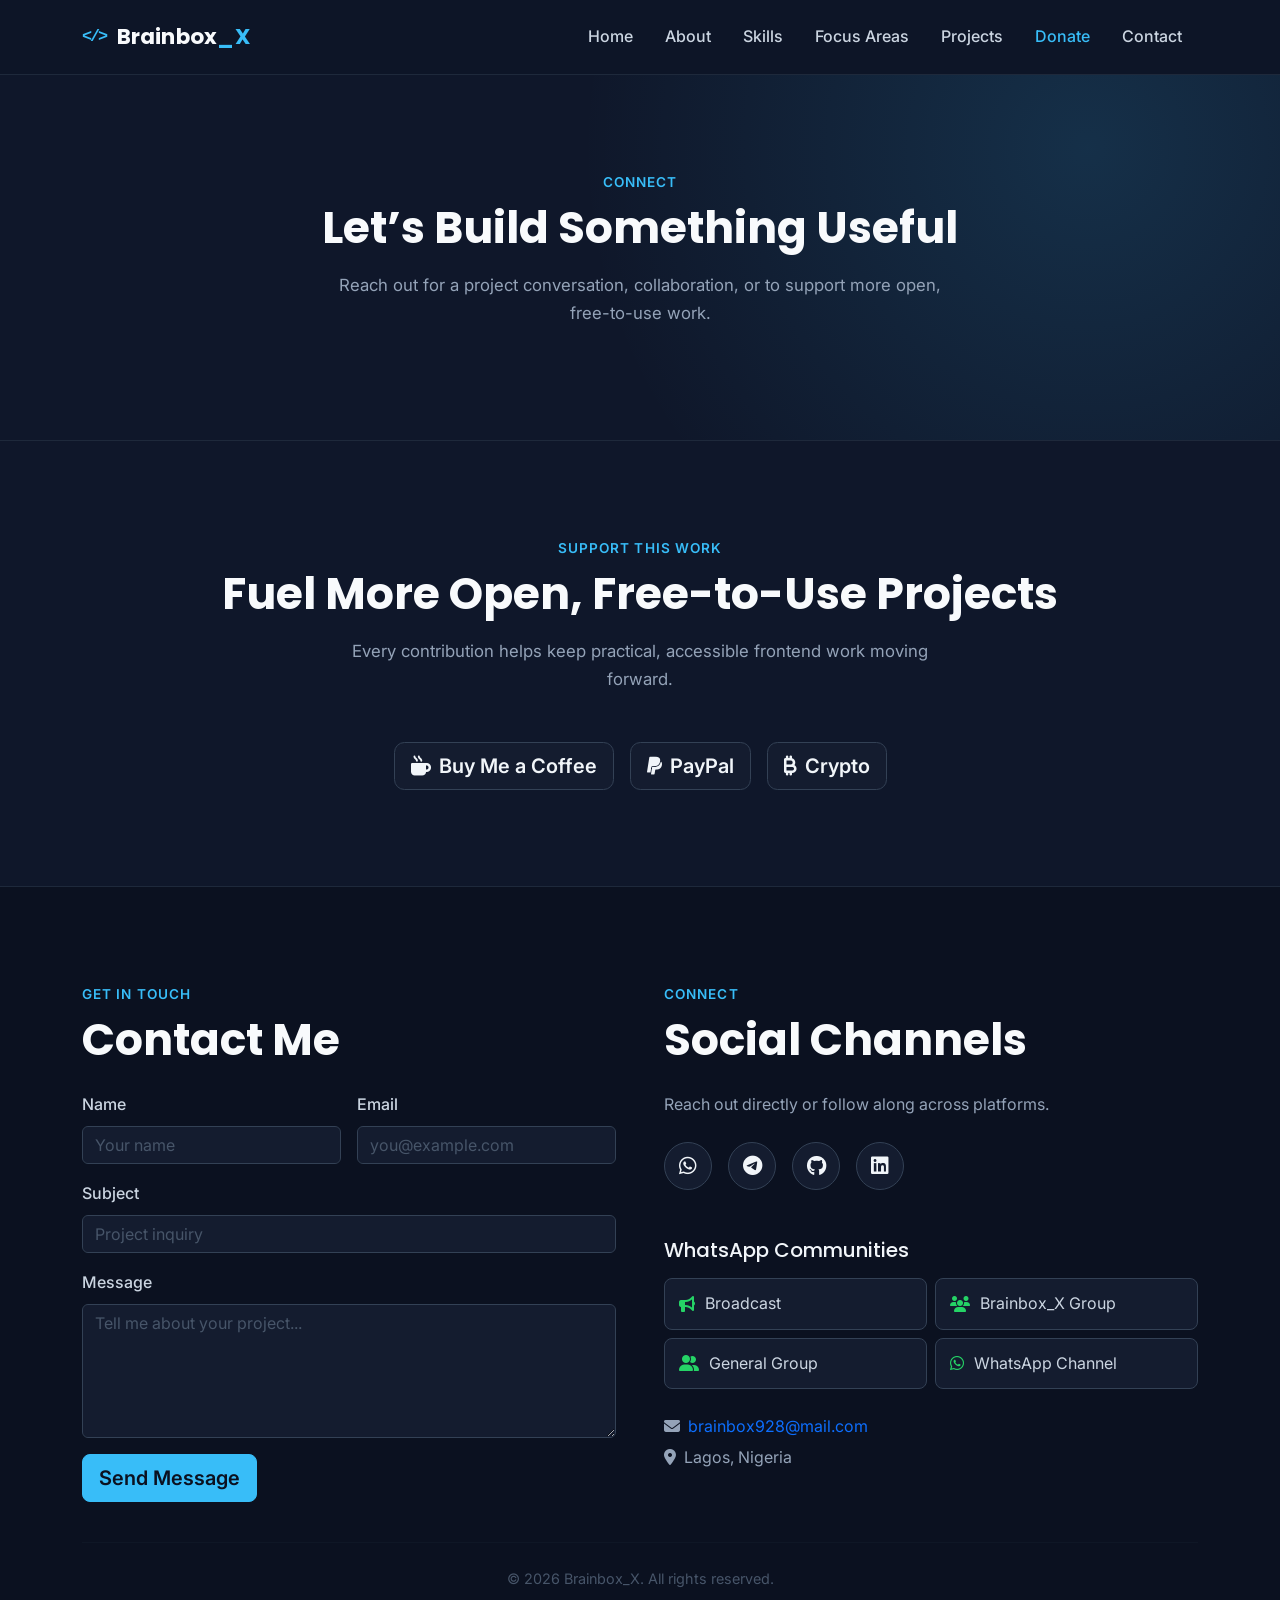
==== contact.html @ 21970d38 "update" ====
<!DOCTYPE html>
<html lang="en">
<head>
  <meta charset="UTF-8">
  <meta name="viewport" content="width=device-width, initial-scale=1.0">
  <title>Contact | Brainbox_X</title>
  <meta name="description" content="Contact Brainbox_X or support ongoing frontend projects.">
  <link href="https://cdn.jsdelivr.net/npm/bootstrap@5.3.3/dist/css/bootstrap.min.css" rel="stylesheet">
  <link rel="stylesheet" href="https://cdnjs.cloudflare.com/ajax/libs/font-awesome/6.5.2/css/all.min.css">
  <link rel="preconnect" href="https://fonts.googleapis.com">
  <link href="https://fonts.googleapis.com/css2?family=Inter:wght@400;500;600&family=Poppins:wght@600;700;800&display=swap" rel="stylesheet">
  <link rel="stylesheet" href="style.css">
</head>
<body>
  <nav class="navbar navbar-expand-lg navbar-dark sticky-top" id="mainNav">
    <div class="container">
      <a class="navbar-brand brand-wordmark" href="index.html#home" aria-label="Brainbox_X home"><span class="brand-mark" aria-hidden="true">&lt;/&gt;</span><span>Brainbox<span class="brand-accent">_X</span></span></a>
      <button class="navbar-toggler" type="button" data-bs-toggle="collapse" data-bs-target="#navMenu" aria-controls="navMenu" aria-expanded="false" aria-label="Toggle navigation"><span class="navbar-toggler-icon"></span></button>
      <div class="collapse navbar-collapse" id="navMenu"><ul class="navbar-nav ms-auto text-center">
        <li class="nav-item"><a class="nav-link" href="index.html#home">Home</a></li>
        <li class="nav-item"><a class="nav-link" href="index.html#about">About</a></li>
        <li class="nav-item"><a class="nav-link" href="index.html#skills">Skills</a></li>
        <li class="nav-item"><a class="nav-link" href="index.html#focus-areas">Focus Areas</a></li>
        <li class="nav-item"><a class="nav-link" href="projects.html">Projects</a></li>
        <li class="nav-item"><a class="nav-link active" href="contact.html#donate" aria-current="page">Donate</a></li>
        <li class="nav-item"><a class="nav-link" href="#contact">Contact</a></li>
      </ul></div>
    </div>
  </nav>

  <main>
    <section class="page-banner section-padding"><div class="container text-center"><p class="section-eyebrow">Connect</p><h1 class="section-heading mb-3">Let’s Build Something Useful</h1><p class="section-subheading mx-auto">Reach out for a project conversation, collaboration, or to support more open, free-to-use work.</p></div></section>

    <section id="donate" class="section-padding donate-section text-center">
      <div class="container">
        <p class="section-eyebrow">Support This Work</p>
        <h2 class="section-heading mb-3">Fuel More Open, Free-to-Use Projects</h2>
        <p class="section-subheading mx-auto mb-5">Every contribution helps keep practical, accessible frontend work moving forward.</p>
        <div class="d-flex flex-wrap justify-content-center gap-3">
          <a href="#" class="btn btn-donate btn-coffee btn-lg"><i class="fa-solid fa-mug-hot me-2"></i>Buy Me a Coffee</a>
          <a href="#" class="btn btn-donate btn-paypal btn-lg"><i class="fa-brands fa-paypal me-2"></i>PayPal</a>
          <a href="#" class="btn btn-donate btn-crypto btn-lg"><i class="fa-solid fa-bitcoin-sign me-2"></i>Crypto</a>
        </div>
      </div>
    </section>

    <section id="contact" class="footer-section section-padding">
      <div class="container"><div class="row g-5">
        <div class="col-lg-6">
          <p class="section-eyebrow">Get In Touch</p><h2 class="section-heading mb-4">Contact Me</h2>
          <form class="contact-form" action="#" method="POST" novalidate><div class="row g-3">
            <div class="col-md-6"><label for="contactName" class="form-label">Name</label><input type="text" class="form-control" id="contactName" name="name" placeholder="Your name" required></div>
            <div class="col-md-6"><label for="contactEmail" class="form-label">Email</label><input type="email" class="form-control" id="contactEmail" name="email" placeholder="you@example.com" required></div>
            <div class="col-12"><label for="contactSubject" class="form-label">Subject</label><input type="text" class="form-control" id="contactSubject" name="subject" placeholder="Project inquiry"></div>
            <div class="col-12"><label for="contactMessage" class="form-label">Message</label><textarea class="form-control" id="contactMessage" name="message" rows="5" placeholder="Tell me about your project..." required></textarea></div>
            <div class="col-12"><button type="submit" class="btn btn-accent btn-lg">Send Message</button></div>
          </div></form>
        </div>
        <div class="col-lg-6"><p class="section-eyebrow">Connect</p><h2 class="section-heading mb-4">Social Channels</h2><p class="text-body-secondary mb-4">Reach out directly or follow along across platforms.</p>
          <div class="social-icons d-flex flex-wrap gap-3 mb-5">
            <a href="https://wa.me/message/YDNRHAYWZTXXD1" class="social-icon-link" aria-label="Chat with me on WhatsApp" title="WhatsApp" target="_blank" rel="noopener noreferrer"><i class="fa-brands fa-whatsapp"></i></a>
            <a href="https://t.me/Brianbox928" class="social-icon-link" aria-label="Message me on Telegram" title="Telegram" target="_blank" rel="noopener noreferrer"><i class="fa-brands fa-telegram"></i></a>
            <a href="https://github.com/brainbox928-boop" class="social-icon-link" aria-label="View my GitHub profile" title="GitHub" target="_blank" rel="noopener noreferrer"><i class="fa-brands fa-github"></i></a>
            <a href="https://www.linkedin.com/in/shakirudeen-lawal-1766a616?utm_source=share&amp;utm_campaign=share_via&amp;utm_content=profile&amp;utm_medium=android_app" class="social-icon-link" aria-label="View my LinkedIn profile" title="LinkedIn" target="_blank" rel="noopener noreferrer"><i class="fa-brands fa-linkedin"></i></a>
          </div>
          <div class="whatsapp-links"><h3 class="h5 mb-3">WhatsApp Communities</h3><div class="row g-2">
            <div class="col-sm-6"><a href="https://chat.whatsapp.com/GsTxCUesppBF0Qcx4Iez3P" class="whatsapp-link" target="_blank" rel="noopener noreferrer"><i class="fa-solid fa-bullhorn"></i><span>Broadcast</span></a></div>
            <div class="col-sm-6"><a href="https://chat.whatsapp.com/F6AKpV8dTba9DwYqaaEumW" class="whatsapp-link" target="_blank" rel="noopener noreferrer"><i class="fa-solid fa-users"></i><span>Brainbox_X Group</span></a></div>
            <div class="col-sm-6"><a href="https://chat.whatsapp.com/Ex9ykt5oJ2N9fnAo6uM5Qc" class="whatsapp-link" target="_blank" rel="noopener noreferrer"><i class="fa-solid fa-user-group"></i><span>General Group</span></a></div>
            <div class="col-sm-6"><a href="https://whatsapp.com/channel/0029VbDLFtIKbYMU2PDTPY1N" class="whatsapp-link" target="_blank" rel="noopener noreferrer"><i class="fa-brands fa-whatsapp"></i><span>WhatsApp Channel</span></a></div>
          </div></div>
          <div class="footer-meta mt-4"><p class="text-body-secondary mb-1"><i class="fa-solid fa-envelope me-2"></i><a href="mailto:brainbox928@mail.com">brainbox928@mail.com</a></p><p class="text-body-secondary"><i class="fa-solid fa-location-dot me-2"></i>Lagos, Nigeria</p></div>
        </div>
      </div><hr class="footer-divider"><p class="text-center footer-copy mb-0">&copy; <span id="year"></span> Brainbox_X. All rights reserved.</p></div>
    </section>
  </main>
  <script src="https://cdn.jsdelivr.net/npm/bootstrap@5.3.3/dist/js/bootstrap.bundle.min.js"></script>
  <script src="script.js"></script>
</body>
</html>
---- style.css ----
/* =================================================================
   PORTFOLIO STYLESHEET
   Modern dark/light slate theme. Colors are defined as CSS variables
   below — edit the :root block to re-theme the entire site.
   ================================================================= */

:root {
  /* Slate dark palette */
  --slate-950: #0b1120;
  --slate-900: #0f172a;
  --slate-850: #141c2f;
  --slate-800: #1e293b;
  --slate-700: #334155;
  --slate-600: #475569;
  --slate-400: #94a3b8;
  --slate-300: #cbd5e1;
  --slate-100: #f1f5f9;
  --slate-50:  #f8fafc;

  /* Accent (light blue / cyan) */
  --accent: #38bdf8;
  --accent-dark: #0ea5e9;
  --accent-soft: rgba(56, 189, 248, 0.15);

  --font-heading: "Poppins", sans-serif;
  --font-body: "Inter", sans-serif;

  --section-padding-y: 6rem;
}

/* =================================================================
   BASE / TYPOGRAPHY
   ================================================================= */
html {
  scroll-behavior: smooth;
}

body {
  background-color: var(--slate-950);
  color: var(--slate-300);
  font-family: var(--font-body);
  line-height: 1.7;
}

.text-body-secondary {
  color: var(--slate-400) !important;
}

h1, h2, h3, h4, h5, h6 {
  font-family: var(--font-heading);
  color: var(--slate-50);
  font-weight: 700;
}

a {
  text-decoration: none;
}

.section-padding {
  padding-top: var(--section-padding-y);
  padding-bottom: var(--section-padding-y);
}

.section-alt {
  background-color: var(--slate-900);
}

.section-eyebrow {
  color: var(--accent);
  font-weight: 600;
  letter-spacing: 0.08em;
  text-transform: uppercase;
  font-size: 0.85rem;
  margin-bottom: 0.5rem;
}

.section-heading {
  font-size: clamp(1.75rem, 2.5vw + 1rem, 2.75rem);
}

.section-subheading {
  color: var(--slate-400);
  max-width: 640px;
  font-size: 1.05rem;
}

.page-banner {
  background:
    radial-gradient(circle at 85% 20%, var(--accent-soft) 0%, transparent 45%),
    var(--slate-900);
  border-bottom: 1px solid var(--slate-800);
}

.text-gradient {
  background: linear-gradient(90deg, var(--accent) 0%, #818cf8 100%);
  -webkit-background-clip: text;
  background-clip: text;
  color: transparent;
}

.skills-section {
  background-color: var(--slate-900);
}

.skills-list {
  display: flex;
  flex-wrap: wrap;
  gap: 0.75rem;
}

.skill-chip {
  border: 1px solid var(--slate-700);
  border-radius: 999px;
  color: var(--slate-100);
  background-color: var(--slate-850);
  padding: 0.65rem 0.9rem;
  font-size: 0.9rem;
  font-weight: 600;
}

/* Reusable accent button */
.btn-accent {
  background-color: var(--accent);
  border-color: var(--accent);
  color: var(--slate-950);
  font-weight: 600;
}

.btn-accent:hover,
.btn-accent:focus {
  background-color: var(--accent-dark);
  border-color: var(--accent-dark);
  color: var(--slate-950);
}

/* =================================================================
   1. NAVIGATION
   ================================================================= */
#mainNav {
  background-color: rgba(15, 23, 42, 0.85);
  backdrop-filter: blur(10px);
  border-bottom: 1px solid var(--slate-800);
  padding: 0.85rem 0;
}

.navbar-brand {
  font-family: var(--font-heading);
  font-weight: 700;
  font-size: 1.35rem;
  color: var(--slate-50) !important;
  display: inline-flex;
  align-items: center;
}

.brand-wordmark {
  gap: 0.65rem;
  letter-spacing: 0.01em;
}

.brand-mark {
  color: var(--accent);
  font-family: "SFMono-Regular", Consolas, "Liberation Mono", monospace;
  font-size: 1.05rem;
  font-weight: 700;
  letter-spacing: -0.12em;
  line-height: 1;
}

.brand-accent {
  color: var(--accent);
}

#mainNav .nav-link {
  color: var(--slate-300);
  font-weight: 500;
  padding: 0.5rem 1rem;
  transition: color 0.2s ease;
}

#mainNav .nav-link:hover,
#mainNav .nav-link.active {
  color: var(--accent);
}

/* =================================================================
   2. HERO SECTION
   ================================================================= */
.hero-section {
  min-height: 90vh;
  background:
    radial-gradient(circle at 80% 20%, var(--accent-soft) 0%, transparent 45%),
    linear-gradient(180deg, var(--slate-950) 0%, var(--slate-900) 100%);
  padding-top: 4rem;
  padding-bottom: 4rem;
}

.hero-eyebrow {
  color: var(--accent);
  font-weight: 600;
  letter-spacing: 0.1em;
  text-transform: uppercase;
  font-size: 0.95rem;
  margin-bottom: 1rem;
}

.hero-heading {
  font-size: clamp(2.25rem, 4vw + 1rem, 3.75rem);
  line-height: 1.15;
  margin-bottom: 1.5rem;
}

.hero-subtext {
  color: var(--slate-400);
  font-size: 1.1rem;
  max-width: 640px;
  margin: 0 auto 2.25rem;
}

@media (min-width: 992px) {
  .hero-subtext {
    margin-left: 0;
  }
}

/* =================================================================
   ABOUT SECTION
   ================================================================= */
.about-photo {
  border-radius: 1.5rem;
  border: 1px solid var(--slate-800);
}

.about-stats {
  border-top: 1px solid var(--slate-800);
  padding-top: 1.5rem;
  margin-top: 0.5rem;
}

.stat-number {
  color: var(--accent);
  font-size: 2rem;
  margin-bottom: 0.15rem;
}

.stat-label {
  color: var(--slate-400);
  font-size: 0.9rem;
  margin-bottom: 0;
}

/* =================================================================
   3. MODULAR AUDIENCE TABS (FOCUS AREAS)
   ================================================================= */
.focus-tabs {
  border-bottom: 1px solid var(--slate-800);
  gap: 0.5rem;
  flex-wrap: wrap;
}

.focus-tabs .nav-link {
  color: var(--slate-400);
  font-weight: 600;
  border: none;
  border-bottom: 3px solid transparent;
  border-radius: 0;
  padding: 0.85rem 1.25rem;
  background: transparent;
}

.focus-tabs .nav-link:hover {
  color: var(--slate-100);
}

.focus-tabs .nav-link.active {
  color: var(--accent);
  background: transparent;
  border-bottom-color: var(--accent);
}

.focus-tab-content {
  background-color: var(--slate-850);
  border: 1px solid var(--slate-800);
  border-top: none;
  border-radius: 0 0 1rem 1rem;
  padding: 2.5rem;
}

.pane-heading {
  font-size: 1.5rem;
  margin-bottom: 1rem;
}

.feature-list {
  list-style: none;
  padding-left: 0;
  margin-top: 1.25rem;
}

.feature-list li {
  margin-bottom: 0.6rem;
  color: var(--slate-300);
}

.feature-list i {
  color: var(--accent);
  margin-right: 0.5rem;
}

/* =================================================================
   4. MARKETPLACE SHOWCASE
   ================================================================= */
.marketplace-section {
  background:
    radial-gradient(circle at 15% 85%, var(--accent-soft) 0%, transparent 50%),
    var(--slate-900);
  border-top: 1px solid var(--slate-800);
  border-bottom: 1px solid var(--slate-800);
}

.badge-progress {
  background-color: var(--accent-soft);
  color: var(--accent);
  font-weight: 600;
  font-size: 0.8rem;
  letter-spacing: 0.05em;
  text-transform: uppercase;
  padding: 0.45rem 0.9rem;
  border-radius: 50rem;
}

.progress-item span {
  font-size: 0.9rem;
  color: var(--slate-300);
}

.progress {
  background-color: var(--slate-800);
  height: 0.6rem;
  border-radius: 50rem;
}

.progress-bar {
  background-color: var(--accent);
}

/* =================================================================
   5. PROJECT GRID / CARDS
   ================================================================= */
.project-card {
  background-color: var(--slate-850);
  border: 1px solid var(--slate-800);
  border-radius: 1rem;
  overflow: hidden;
  transition: transform 0.25s ease, box-shadow 0.25s ease, border-color 0.25s ease;
}

.project-card:hover {
  transform: translateY(-6px);
  border-color: var(--accent);
  box-shadow: 0 20px 35px -15px rgba(56, 189, 248, 0.25);
}

.project-card .card-img-top {
  height: 200px;
  object-fit: cover;
  background-color: var(--slate-800);
}

.project-card .card-title {
  color: var(--slate-50);
}

.project-description {
  margin-bottom: 0.85rem;
}

.project-advantage {
  margin: 0 0 1rem;
  padding: 0.75rem 0.85rem;
  border-left: 3px solid var(--accent);
  color: var(--slate-100);
  background-color: rgba(56, 189, 248, 0.14);
  font-size: 0.92rem;
  line-height: 1.55;
}

.project-advantage strong {
  display: block;
  margin-bottom: 0.2rem;
  color: var(--accent);
  font-size: 0.78rem;
  letter-spacing: 0.04em;
  text-transform: uppercase;
}

/* =================================================================
   6. DONATION SECTION
   ================================================================= */
.donate-section {
  background-color: var(--slate-900);
}

.btn-donate {
  font-weight: 600;
  border-radius: 0.65rem;
  border: 1px solid var(--slate-700);
  color: var(--slate-100);
  background-color: var(--slate-850);
  transition: transform 0.2s ease, border-color 0.2s ease;
}

.btn-donate:hover {
  transform: translateY(-3px);
  color: var(--slate-50);
}

.btn-coffee:hover { border-color: #f59e0b; color: #f59e0b; }
.btn-paypal:hover { border-color: #0ea5e9; color: #0ea5e9; }
.btn-crypto:hover { border-color: #f7931a; color: #f7931a; }

/* =================================================================
   7. CONTACT & FOOTER
   ================================================================= */
.footer-section {
  background-color: var(--slate-950);
  border-top: 1px solid var(--slate-800);
}

.contact-form .form-label {
  color: var(--slate-300);
  font-weight: 500;
}

.contact-form .form-control {
  background-color: var(--slate-850);
  border: 1px solid var(--slate-700);
  color: var(--slate-100);
}

.contact-form .form-control:focus {
  background-color: var(--slate-850);
  border-color: var(--accent);
  color: var(--slate-100);
  box-shadow: 0 0 0 0.2rem var(--accent-soft);
}

.contact-form .form-control::placeholder {
  color: var(--slate-600);
}

.social-icons .social-icon-link {
  width: 3rem;
  height: 3rem;
  display: inline-flex;
  align-items: center;
  justify-content: center;
  border-radius: 50%;
  border: 1px solid var(--slate-700);
  color: var(--slate-100);
  font-size: 1.25rem;
  background-color: var(--slate-850);
  transition: background-color 0.2s ease, color 0.2s ease, transform 0.2s ease;
}

.social-icon-link:hover,
.social-icon-link:focus {
  background-color: var(--accent);
  color: var(--slate-950);
  transform: translateY(-3px);
}

.whatsapp-links h3 {
  color: var(--slate-100);
}

.whatsapp-link {
  display: flex;
  align-items: center;
  gap: 0.65rem;
  min-height: 3rem;
  padding: 0.7rem 0.85rem;
  border: 1px solid var(--slate-700);
  border-radius: 0.5rem;
  color: var(--slate-200);
  background-color: var(--slate-850);
  text-decoration: none;
  transition: background-color 0.2s ease, border-color 0.2s ease, color 0.2s ease, transform 0.2s ease;
}

.whatsapp-link i {
  color: #25d366;
}

.whatsapp-link:hover,
.whatsapp-link:focus {
  border-color: #25d366;
  color: var(--slate-50);
  background-color: var(--slate-800);
  transform: translateY(-2px);
}

.footer-divider {
  border-color: var(--slate-800);
  margin: 2.5rem 0 1.5rem;
}

.footer-copy {
  color: var(--slate-600);
  font-size: 0.9rem;
}
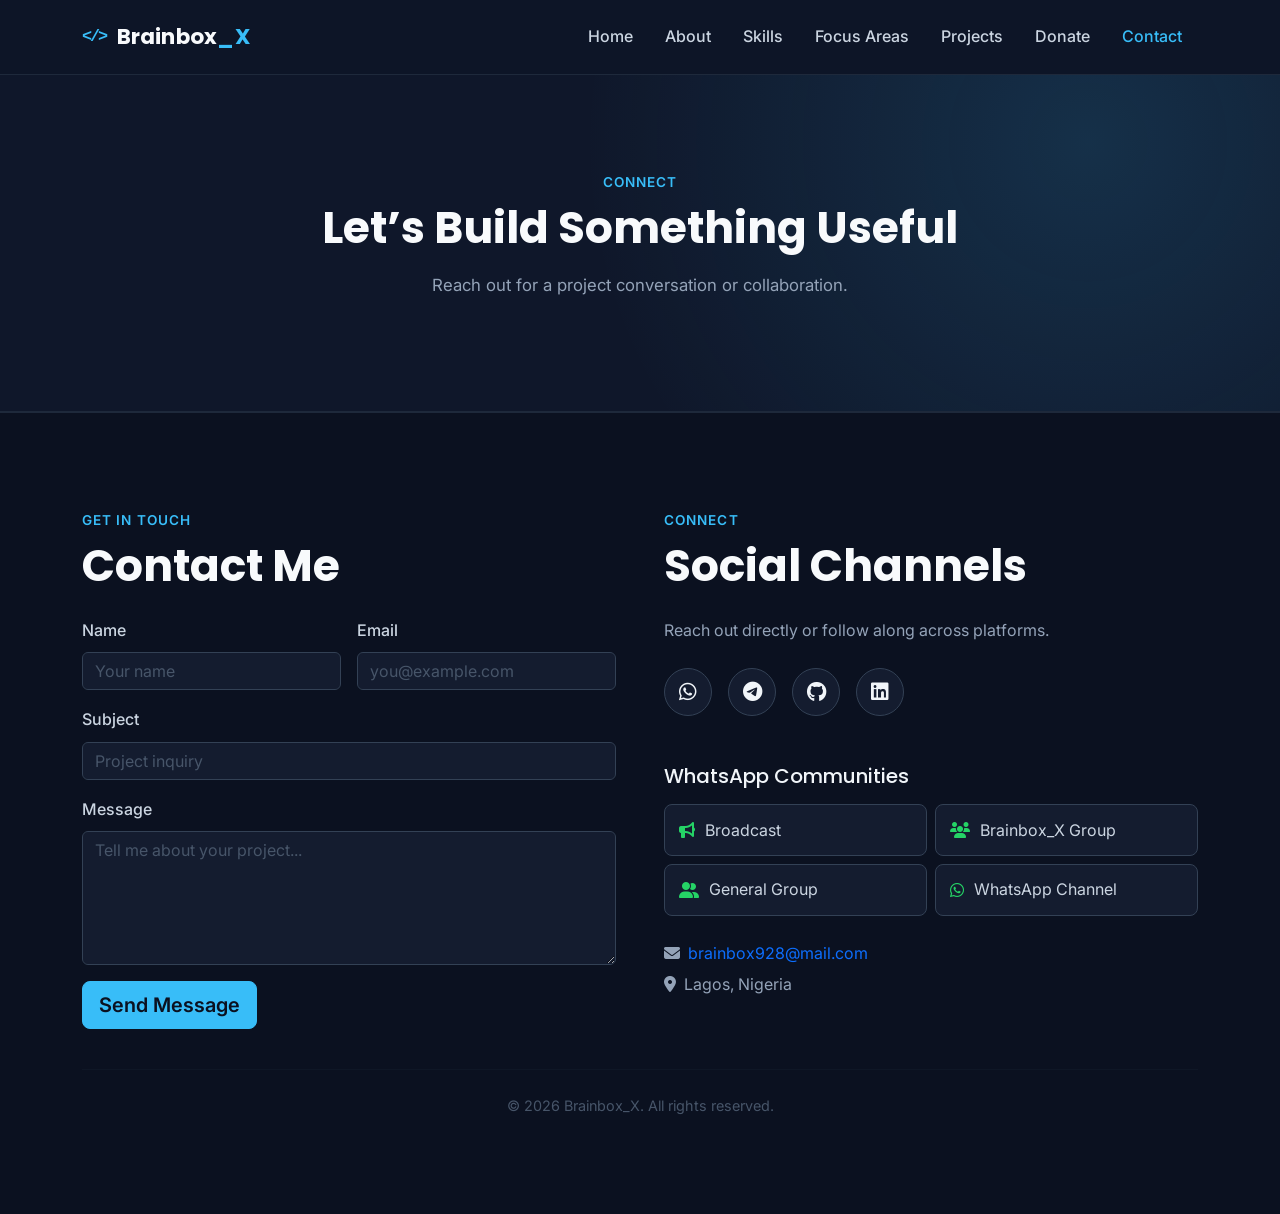
==== commit 410b0f5c: "update" ====
--- a/contact.html
+++ b/contact.html
@@ -4,7 +4,7 @@
   <meta charset="UTF-8">
   <meta name="viewport" content="width=device-width, initial-scale=1.0">
   <title>Contact | Brainbox_X</title>
-  <meta name="description" content="Contact Brainbox_X or support ongoing frontend projects.">
+  <meta name="description" content="Contact Brainbox_X for project conversations and collaborations.">
   <link href="https://cdn.jsdelivr.net/npm/bootstrap@5.3.3/dist/css/bootstrap.min.css" rel="stylesheet">
   <link rel="stylesheet" href="https://cdnjs.cloudflare.com/ajax/libs/font-awesome/6.5.2/css/all.min.css">
   <link rel="preconnect" href="https://fonts.googleapis.com">
@@ -22,27 +22,14 @@
         <li class="nav-item"><a class="nav-link" href="index.html#skills">Skills</a></li>
         <li class="nav-item"><a class="nav-link" href="index.html#focus-areas">Focus Areas</a></li>
         <li class="nav-item"><a class="nav-link" href="projects.html">Projects</a></li>
-        <li class="nav-item"><a class="nav-link active" href="contact.html#donate" aria-current="page">Donate</a></li>
-        <li class="nav-item"><a class="nav-link" href="#contact">Contact</a></li>
+        <li class="nav-item"><a class="nav-link" href="payment.html">Donate</a></li>
+        <li class="nav-item"><a class="nav-link active" href="contact.html#contact" aria-current="page">Contact</a></li>
       </ul></div>
     </div>
   </nav>
 
   <main>
-    <section class="page-banner section-padding"><div class="container text-center"><p class="section-eyebrow">Connect</p><h1 class="section-heading mb-3">Let’s Build Something Useful</h1><p class="section-subheading mx-auto">Reach out for a project conversation, collaboration, or to support more open, free-to-use work.</p></div></section>
-
-    <section id="donate" class="section-padding donate-section text-center">
-      <div class="container">
-        <p class="section-eyebrow">Support This Work</p>
-        <h2 class="section-heading mb-3">Fuel More Open, Free-to-Use Projects</h2>
-        <p class="section-subheading mx-auto mb-5">Every contribution helps keep practical, accessible frontend work moving forward.</p>
-        <div class="d-flex flex-wrap justify-content-center gap-3">
-          <a href="#" class="btn btn-donate btn-coffee btn-lg"><i class="fa-solid fa-mug-hot me-2"></i>Buy Me a Coffee</a>
-          <a href="#" class="btn btn-donate btn-paypal btn-lg"><i class="fa-brands fa-paypal me-2"></i>PayPal</a>
-          <a href="#" class="btn btn-donate btn-crypto btn-lg"><i class="fa-solid fa-bitcoin-sign me-2"></i>Crypto</a>
-        </div>
-      </div>
-    </section>
+    <section class="page-banner section-padding"><div class="container text-center"><p class="section-eyebrow">Connect</p><h1 class="section-heading mb-3">Let’s Build Something Useful</h1><p class="section-subheading mx-auto">Reach out for a project conversation or collaboration.</p></div></section>
 
     <section id="contact" class="footer-section section-padding">
       <div class="container"><div class="row g-5">
--- a/style.css
+++ b/style.css
@@ -360,10 +360,75 @@
   box-shadow: 0 20px 35px -15px rgba(56, 189, 248, 0.25);
 }
 
-.project-card .card-img-top {
+.project-image-strip {
+  display: grid;
+  grid-template-columns: repeat(2, minmax(0, 1fr));
+  gap: 2px;
+  background-color: var(--slate-800);
+}
+
+.project-image-strip .card-img-top {
+  width: 100%;
   height: 200px;
   object-fit: cover;
   background-color: var(--slate-800);
+  cursor: zoom-in;
+  transition: opacity 0.2s ease;
+}
+
+.project-image-strip .card-img-top:hover,
+.project-image-strip .card-img-top:focus {
+  opacity: 0.8;
+}
+
+.image-lightbox {
+  position: fixed;
+  inset: 0;
+  z-index: 2000;
+  display: none;
+  align-items: center;
+  justify-content: center;
+  padding: 4rem 1.5rem 1.5rem;
+  background-color: rgba(2, 6, 23, 0.92);
+}
+
+.image-lightbox.is-open {
+  display: flex;
+}
+
+.image-lightbox-image {
+  max-width: min(1200px, 100%);
+  max-height: calc(100vh - 5.5rem);
+  width: auto;
+  height: auto;
+  object-fit: contain;
+  border: 1px solid var(--slate-700);
+  box-shadow: 0 24px 60px rgba(0, 0, 0, 0.5);
+}
+
+.image-lightbox-close {
+  position: absolute;
+  top: 1rem;
+  right: 1rem;
+  width: 2.75rem;
+  height: 2.75rem;
+  border: 1px solid var(--slate-600);
+  border-radius: 50%;
+  color: var(--slate-50);
+  background-color: var(--slate-850);
+  font-size: 1.75rem;
+  line-height: 1;
+  cursor: pointer;
+}
+
+.image-lightbox-close:hover,
+.image-lightbox-close:focus {
+  color: var(--accent);
+  border-color: var(--accent);
+}
+
+.lightbox-open {
+  overflow: hidden;
 }
 
 .project-card .card-title {
@@ -417,6 +482,202 @@
 .btn-coffee:hover { border-color: #f59e0b; color: #f59e0b; }
 .btn-paypal:hover { border-color: #0ea5e9; color: #0ea5e9; }
 .btn-crypto:hover { border-color: #f7931a; color: #f7931a; }
+
+.payment-heading {
+  color: var(--slate-50);
+}
+
+.payment-choice {
+  max-width: 32rem;
+  margin-right: auto;
+  margin-left: auto;
+}
+
+.payment-choice .form-select {
+  background-color: var(--slate-850);
+  border: 1px solid var(--accent);
+  color: var(--slate-100);
+}
+
+.payment-option[hidden] {
+  display: none;
+}
+
+.payment-icon {
+  display: inline-flex;
+  align-items: center;
+  justify-content: center;
+  width: 3rem;
+  height: 3rem;
+  border-radius: 50%;
+  color: #f7931a;
+  background-color: rgba(247, 147, 26, 0.15);
+  font-size: 1.75rem;
+  font-weight: 700;
+}
+
+.crypto-card,
+.manual-payment-panel,
+.crypto-proof-panel {
+  border: 1px solid var(--slate-800);
+  background-color: var(--slate-850);
+  border-radius: 1rem;
+}
+
+.crypto-card {
+  overflow: hidden;
+  transition: transform 0.2s ease, border-color 0.2s ease;
+}
+
+.crypto-card:hover {
+  transform: translateY(-4px);
+  border-color: var(--accent);
+}
+
+.crypto-qr-wrap {
+  display: flex;
+  align-items: center;
+  justify-content: center;
+  min-height: 240px;
+  padding: 1.25rem;
+  background-color: var(--slate-100);
+}
+
+.crypto-qr {
+  width: 210px;
+  height: 210px;
+  object-fit: contain;
+  cursor: zoom-in;
+  transition: opacity 0.2s ease;
+}
+
+.crypto-qr:hover,
+.crypto-qr:focus {
+  opacity: 0.8;
+}
+
+.crypto-card-body {
+  padding: 1.25rem;
+}
+
+.crypto-card .form-label,
+.payment-form .form-label {
+  color: var(--slate-300);
+  font-weight: 500;
+}
+
+.payment-badge {
+  padding: 0.25rem 0.55rem;
+  border: 1px solid var(--slate-700);
+  border-radius: 999px;
+  color: var(--accent);
+  font-size: 0.72rem;
+  font-weight: 700;
+  letter-spacing: 0.08em;
+}
+
+.copy-field {
+  display: flex;
+  gap: 0.5rem;
+}
+
+.copy-field .form-control {
+  min-width: 0;
+  font-size: 0.82rem;
+}
+
+.btn-copy {
+  flex: 0 0 2.75rem;
+  border: 1px solid var(--slate-700);
+  color: var(--slate-200);
+  background-color: var(--slate-900);
+}
+
+.btn-copy:hover,
+.btn-copy:focus {
+  border-color: var(--accent);
+  color: var(--accent);
+}
+
+.manual-payment-panel {
+  padding: clamp(1.25rem, 3vw, 2.5rem);
+}
+
+.payment-steps {
+  display: grid;
+  gap: 0.85rem;
+  padding: 0;
+  margin: 1.5rem 0;
+  list-style: none;
+  color: var(--slate-200);
+}
+
+.payment-steps li {
+  display: flex;
+  align-items: center;
+  gap: 0.75rem;
+}
+
+.payment-steps span {
+  color: var(--accent);
+  font-size: 0.78rem;
+  font-weight: 700;
+  letter-spacing: 0.08em;
+}
+
+.payment-note {
+  padding: 1rem;
+  border-left: 3px solid #f59e0b;
+  color: var(--slate-300);
+  background-color: rgba(245, 158, 11, 0.1);
+  font-size: 0.9rem;
+  line-height: 1.55;
+}
+
+.payment-form .form-control,
+.payment-form .form-select {
+  background-color: var(--slate-900);
+  border: 1px solid var(--slate-700);
+  color: var(--slate-100);
+}
+
+.payment-form .form-control:focus,
+.payment-form .form-select:focus {
+  background-color: var(--slate-900);
+  border-color: var(--accent);
+  color: var(--slate-100);
+  box-shadow: 0 0 0 0.2rem var(--accent-soft);
+}
+
+.payment-form .form-control::file-selector-button {
+  color: var(--slate-100);
+  background-color: var(--slate-800);
+}
+
+.crypto-proof-panel {
+  display: grid;
+  grid-template-columns: minmax(0, 0.8fr) minmax(0, 1.2fr);
+  gap: 2rem;
+  align-items: center;
+  padding: 1.5rem;
+}
+
+.btn-outline-accent {
+  border: 1px solid var(--accent);
+  color: var(--accent);
+}
+
+.btn-outline-accent:hover,
+.btn-outline-accent:focus {
+  color: var(--slate-950);
+  background-color: var(--accent);
+}
+
+@media (max-width: 991.98px) {
+  .crypto-proof-panel {
+    grid-template-columns: 1fr;
+  }
+}
 
 /* =================================================================
    7. CONTACT & FOOTER
